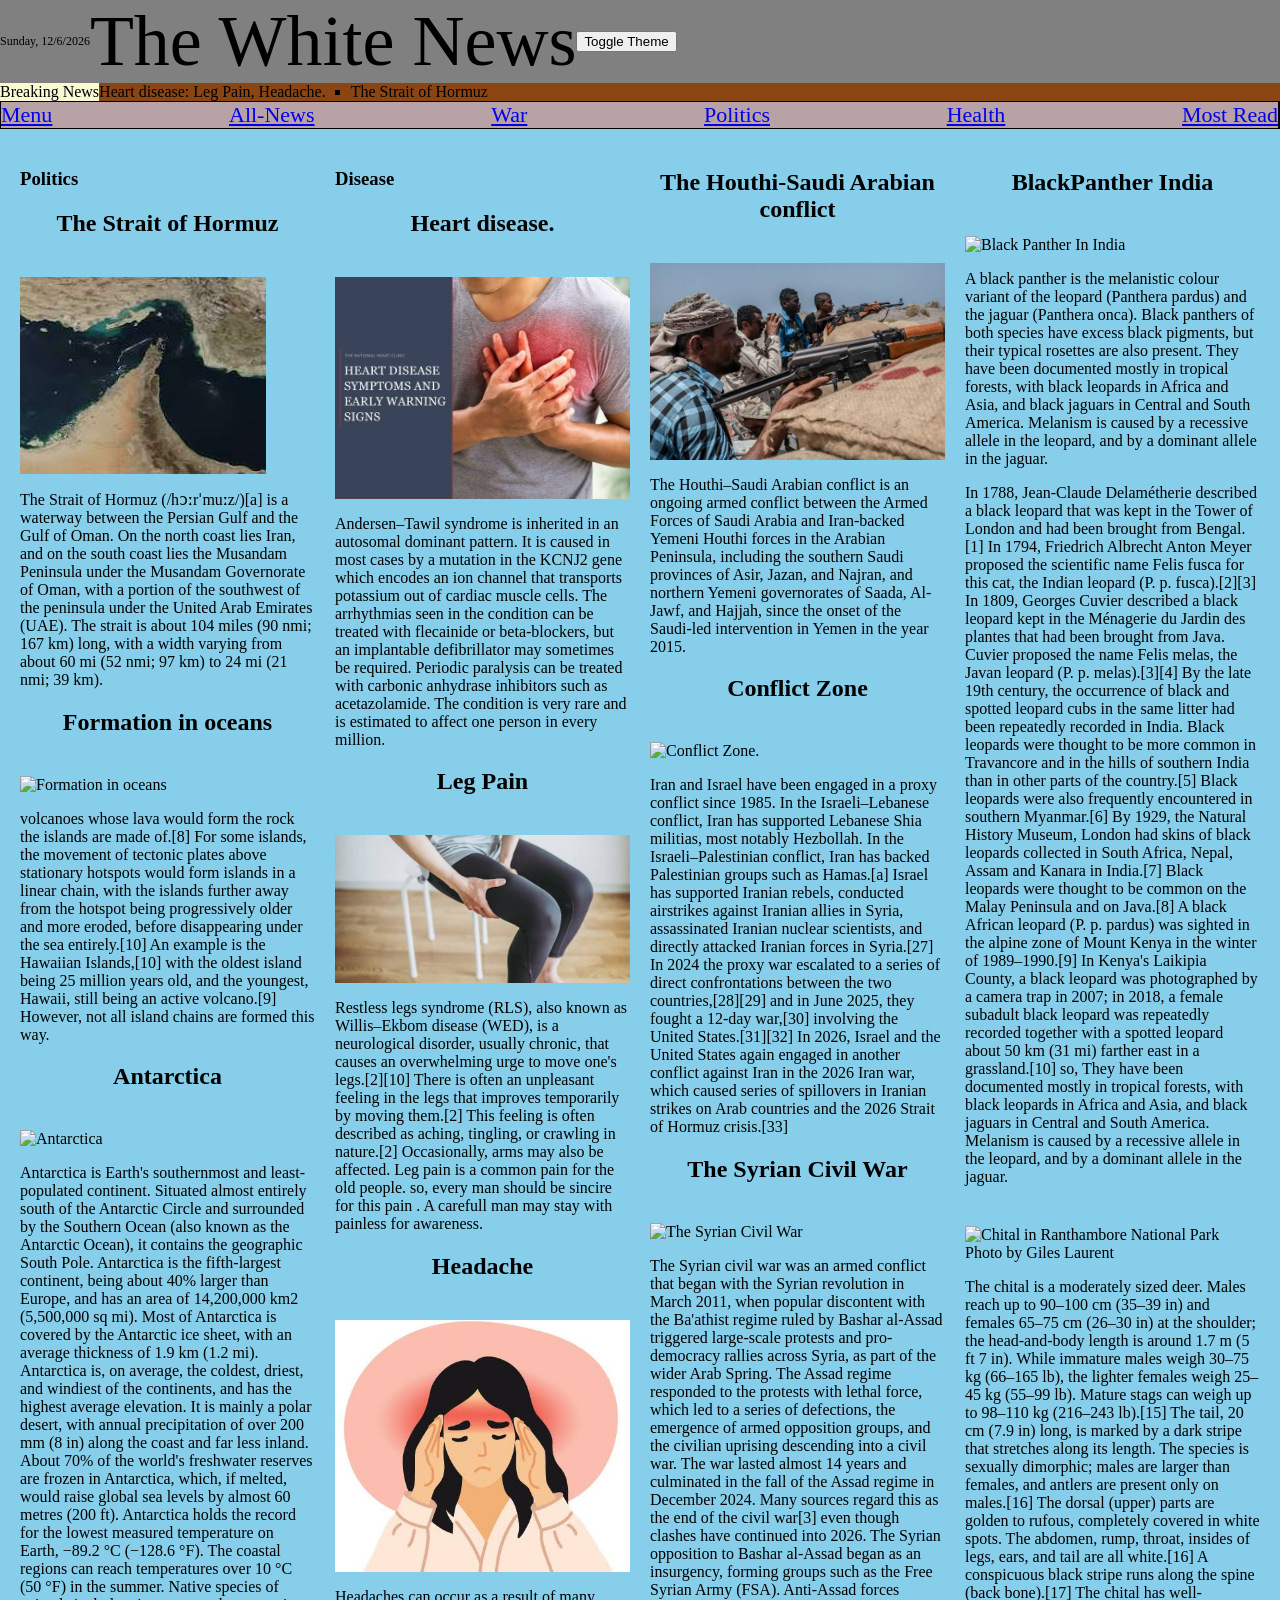
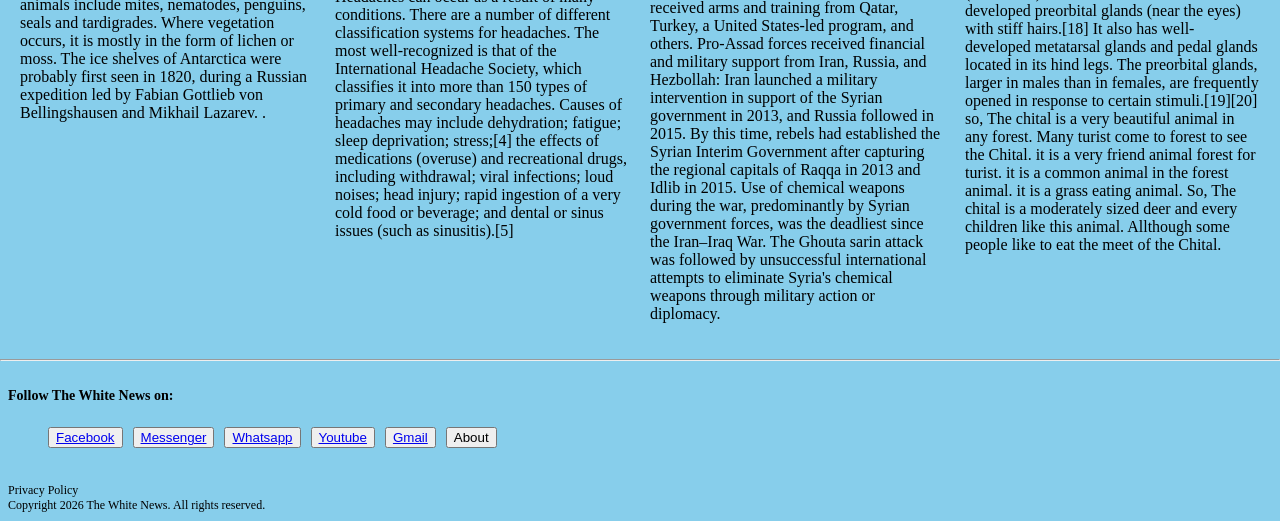
==== index.html @ 2fd04950 "Update HTML heading" ====
<!DOCTYPE html>
    <html lang="en">

    <head>
<meta charset="UTF-8">
<meta name="viewport" content="width=device-width, initial-scale=1.0">

<title>
    Learning View
</title>

<script src="https://kit.fontawesome.com/c643433b83.js" 
crossorigin="anonymous"></script>

<link rel="stylesheet" href="Learning.css">
    </head>











<body>







<header class="header" id="header">

    <div class="date" id="time"></div>


    <div class="name">The White News</div>


    <button class="theme" id="toggle">Toggle Theme</button>

</header>
















<div class="stick" id="stickId">

   <span class="breakingNews">Breaking News</span>

   <div class="breakingNews2">
    <ul class="breakingList">
        <li>Heart disease: Leg Pain, Headache.</li>
        <li>The Strait of Hormuz</li>
    </ul>
    </div>

</div>













<nav class="navbar" >
<div class="manuBar" id="navbar">

    <ul class="navigationMenu">
        <li><a href="#">Menu</a>
                        <ul class="menu">
                            <li>All-News</li>
                            <li>War</li>
                            <li>Politics</li>
                            <li>Health</li>
                            <li>Most Read</li>
                        </ul>
                        </li>

        <li><a href="All-News.html">All-News</a></li>
        <li><a href="War.html">War</a></li>
        <li><a href="Politics.html">Politics</a></li>
        <li><a href="Health.html">Health</a></li>
        <li><a href="Most-Read.html">Most Read</a></li>
    </ul>
</div>
</nav>





<section class="gridMap">

<section>

<h1>Politics</h1>

    <article>
        <h2>The Strait of Hormuz</h2>
        <img src="Image/download.jfif" alt="The Strait of Hormuz">
        <p>
            The Strait of Hormuz (/hɔːrˈmuːz/)[a] is a waterway between the 
            Persian Gulf and the Gulf of Oman. On the north coast lies Iran,
             and on the south coast lies the Musandam Peninsula under the
              Musandam Governorate of Oman, with a portion of the southwest
               of the peninsula under the United Arab Emirates (UAE). The
                strait is about 104 miles (90 nmi; 167 km) long, with a
                 width varying from about 60 mi (52 nmi; 97 km) to 24
                  mi (21 nmi; 39 km).
        </p>
    </article>

    <article>
        <h2>Formation in oceans</h2>
        <img src="Hawaii_hotspot_cross-sectional_diagram.jpg" alt="Formation in oceans">
        <p>

 
 volcanoes whose lava would form the rock the islands are made
  of.[8] For some islands, the movement of tectonic plates above
   stationary hotspots would form islands in a linear chain, with 
   the islands further away from the hotspot being progressively
    older and more eroded, before disappearing under the sea
     entirely.[10] An example is the Hawaiian Islands,[10] with
      the oldest island being 25 million years old, and the youngest, 
      Hawaii, still being an active volcano.[9] However, not all 
      island chains are formed this way.
        </p>
    </article>

    <article>
        <h2>Antarctica</h2>
        <img src="1657_map_Polus_Antarcticus.jpg" alt="Antarctica">
        <p>Antarctica is Earth's 
            southernmost and least-populated continent. Situated
             almost entirely south of the Antarctic Circle and
              surrounded by the Southern Ocean (also known as
               the Antarctic Ocean), it contains the geographic
                South Pole. Antarctica is the fifth-largest continent,
                being about 40% larger than Europe, and has an area
                 of 14,200,000 km2 (5,500,000 sq mi). Most of
                  Antarctica is covered by the Antarctic ice sheet,
                   with an average thickness of 1.9 km (1.2 mi).

Antarctica is, on average, the coldest, driest, and windiest of
 the continents, and has the highest average elevation. It is mainly
  a polar desert, with annual precipitation of over 200 mm (8 in)
  
  along the coast and far less inland. About 70% of the world's 
  freshwater reserves are frozen in Antarctica, which, if melted,
   would raise global sea levels by almost 60 metres (200 ft).
    Antarctica holds the record for the lowest measured temperature
     on Earth, −89.2 °C (−128.6 °F). The coastal regions can reach
      temperatures over 10 °C (50 °F) in the summer. Native species
       of animals include mites, nematodes, penguins, seals and
        tardigrades. Where vegetation occurs, it is mostly in the
        
        form of lichen or moss.

The ice shelves of Antarctica were probably first seen in 1820,
 during a Russian expedition led by Fabian Gottlieb von Bellingshausen
  and Mikhail Lazarev.
.

</p>
    </article>
    
</section>

<section>

<h1>Disease</h1>

    <article>
        <h2>Heart disease.</h2>
        <img src="Image/images.jfif" alt=" Andersen-Tawil Syndrome.">

    <p>

Andersen–Tawil syndrome is inherited in an autosomal dominant
 pattern. It is caused in most cases by a mutation in the KCNJ2 
 gene which encodes an ion channel that transports potassium out 
 of cardiac muscle cells. The arrhythmias seen in the condition
 can be treated with flecainide or beta-blockers, but an implantable
  defibrillator may sometimes be required. Periodic paralysis
   can be treated with carbonic anhydrase inhibitors such as
    acetazolamide. The condition is very rare and is estimated 
    to affect one person in every million.</p>
    </article>
    
    
    <article>
        <h2>Leg Pain</h2>
        <img src="Image/Leg pain.jfif" alt="Leg Pain.">
        <p>
            Restless legs syndrome (RLS), also known as Willis–Ekbom 
            disease (WED), is a neurological disorder, usually
             chronic, that causes an overwhelming urge to move
              one's legs.[2][10] There is often an unpleasant
               feeling in the legs that improves temporarily by 
               moving them.[2] This feeling is often described 
               as aching, tingling, or crawling in nature.[2] 
               Occasionally, arms may also be affected.
               Leg pain is a common pain for the old people. 

               so, every man should be sincire for this pain . 
               A carefull man may stay with painless for awareness.
        </p>
    </article>
    
    
    <article>
        <h2>Headache</h2>
        <img src="Image/Headache.jfif" alt="Headache">
        <p>

Headaches can occur as a result of many conditions. There are a
 number of different classification systems for headaches. The most
  well-recognized is that of the International Headache Society, which
   classifies it into more than 150 types of primary and secondary
    headaches. Causes of headaches may include dehydration; fatigue;
     sleep deprivation; stress;[4] the effects of medications (overuse)
      and recreational drugs, including withdrawal; viral infections; 
      loud noises; head injury; rapid ingestion of a very cold food or
       beverage; and dental or sinus issues (such as sinusitis).[5]</p>
    </article>

</section>

<section>
    
    
    <article>
        <h2>The Houthi-Saudi Arabian conflict</h2>
        <img src="Image/The Houthi-Saudi Arabian conflict.jfif" alt="Yemeni Civil War.">
        <p>
            The Houthi–Saudi Arabian conflict is an ongoing 
            armed conflict between the Armed Forces of Saudi Arabia 
            and Iran-backed Yemeni Houthi forces in the Arabian
             Peninsula, including the southern Saudi provinces of
              Asir, Jazan, and Najran, and northern Yemeni
               governorates of Saada, Al-Jawf, and Hajjah, 
               since the onset of the Saudi-led intervention
                in Yemen in the year 2015.


        </p>
    </article>



    <article>
        <h2>Conflict Zone</h2>
        <img src="Iran_and_Israel_(without_West_Bank_and_Gaza).png" alt=" Conflict Zone.">
        <p>Iran and Israel have been engaged in a proxy conflict since 1985.
             In the Israeli–Lebanese conflict, Iran has supported Lebanese Shia
              militias, most notably Hezbollah. In the Israeli–Palestinian
               conflict, Iran has backed Palestinian groups such as Hamas.[a] 
               Israel has supported Iranian rebels, conducted airstrikes
               against Iranian allies in Syria, assassinated Iranian nuclear
                scientists, and directly attacked Iranian forces in Syria.[27] 
                In 2024 the proxy war escalated to a series of direct confrontations
                 between the two countries,[28][29] and in June 2025, they fought
                  a 12-day war,[30] involving the United States.[31][32] In 2026,
                   Israel and the United States again engaged in another conflict
                    against Iran in the 2026 Iran war, which caused series of
                     spillovers in Iranian strikes on Arab countries and the 2026 
                     Strait of Hormuz crisis.[33]</p>
    </article>



    <article>
        <h2>The Syrian Civil War</h2>
        
        <img src="Rebel_rocket_artillery_(Hama_March_2017).png" alt="The Syrian Civil War">

        <p>The Syrian civil war was an armed conflict that began with the Syrian revolution in March 2011, 
            when popular discontent with the Ba'athist regime ruled by Bashar al-Assad triggered
             large-scale protests and pro-democracy rallies across Syria, as part of the wider Arab
              Spring. The Assad regime responded to the protests with lethal force, which led to 
              a series of defections, the emergence of armed opposition groups, and the civilian 
              uprising descending into a civil war. The war lasted almost 14 years and culminated
               in the fall of the Assad regime in December 2024. Many sources regard this as the 
               end of the civil war[3] even though clashes have continued into 2026.

The Syrian opposition to Bashar al-Assad began as an insurgency, forming groups such
as the Free Syrian Army (FSA). Anti-Assad forces received arms and training from Qatar,
 Turkey, a United States-led program, and others. Pro-Assad forces received financial
  and military support from Iran, Russia, and Hezbollah: Iran launched a military
   intervention in support of the Syrian government in 2013, and Russia followed
    in 2015. By this time, rebels had established the Syrian Interim Government after
     capturing the regional capitals of Raqqa in 2013 and Idlib in 2015. Use of chemical
      weapons during the war, predominantly by Syrian government forces, was the deadliest
       since the Iran–Iraq War. The Ghouta sarin attack was followed by unsuccessful
        international attempts to eliminate Syria's chemical weapons through military 
        action or diplomacy.</p>
    </article>


</section>

<section>



<article>

<h2>BlackPanther India</h2>

<img src="Black_Panther_-_India.jpg" alt="Black Panther In India">


<p>

A black panther is the melanistic colour variant of the leopard
 (Panthera pardus) and the jaguar (Panthera onca). Black panthers
  of both species have excess black pigments, but their typical 
  rosettes are also present. They have been documented mostly in
   tropical forests, with black leopards in Africa and Asia, and
    black jaguars in Central and South America. Melanism is caused
     by a recessive allele in the leopard, and by a dominant allele
      in the jaguar.

</p>
<p>
In 1788, Jean-Claude Delamétherie described a black leopard that was
 kept in the Tower of London and had been brought from Bengal.[1] In 
 1794, Friedrich Albrecht Anton Meyer proposed the scientific name
  Felis fusca for this cat, the Indian leopard (P. p. fusca).[2][3]
   In 1809, Georges Cuvier described a black leopard kept in the
    Ménagerie du Jardin des plantes that had been brought from Java.
     Cuvier proposed the name Felis melas, the Javan leopard (P. p.
      melas).[3][4] By the late 19th century, the occurrence of
      black and spotted leopard cubs in the same litter had been 
      repeatedly recorded in India. Black leopards were thought to
       be more common in Travancore and in the hills of southern 
       India than in other parts of the country.[5] Black leopards
        were also frequently encountered in southern Myanmar.[6] By
         1929, the Natural History Museum, London had skins of black 
         leopards collected in South Africa, Nepal, Assam and Kanara
          in India.[7] Black leopards were thought to be common on 
          the Malay Peninsula and on Java.[8]

A black African leopard (P. p. pardus) was sighted in the alpine zone 
of Mount Kenya in the winter of 1989–1990.[9] In Kenya's Laikipia
 County, a black leopard was photographed by a camera trap in 2007;
  in 2018, a female subadult black leopard was repeatedly recorded 
  together with a spotted leopard about 50 km (31 mi) farther east 
  in a grassland.[10]


 so,  They have been documented mostly in tropical forests, with black leopards 
 in Africa and Asia, and black jaguars in Central and South America. Melanism is caused
  by a recessive allele in the leopard, and by a dominant allele in the jaguar.

</p>


</article>


<article>
    <h2></h2>
<img src="066_Chital_in_Ranthambore_National_Park_Photo_by_Giles_Laurent.jpg" alt="Chital in Ranthambore National Park Photo by Giles Laurent">

<p>

The chital is a moderately sized deer. Males reach up to 90–100 cm 
(35–39 in) and females 65–75 cm (26–30 in) at the shoulder; the
 head-and-body length is around 1.7 m (5 ft 7 in). While immature
  males weigh 30–75 kg (66–165 lb), the lighter females weigh 
  25–45 kg (55–99 lb). Mature stags can weigh up to 98–110 kg 
  (216–243 lb).[15] The tail, 20 cm (7.9 in) long, is marked
   by a dark stripe that stretches along its length. The species 
   is sexually dimorphic; males are larger than females, and 
   antlers are present only on males.[16]

The dorsal (upper) parts are golden to rufous, completely 
covered in white spots. The abdomen, rump, throat, insides 
of legs, ears, and tail are all white.[16] A conspicuous
 black stripe runs along the spine (back bone).[17] The 
 chital has well-developed preorbital glands (near the eyes)
  with stiff hairs.[18] It also has well-developed metatarsal 
  glands and pedal glands located in its hind legs. The
   preorbital glands, larger in males than in females, are
    frequently opened in response to certain stimuli.[19][20]


 so, The chital is a very beautiful animal in any forest. Many turist come to forest to see the 
 Chital. it is a very friend
 animal forest for turist. it is a common animal in the forest animal. it is a grass eating animal. 

 So, The chital is a moderately sized deer and every children like this animal.
 Allthough some people like to eat the meet of the Chital.

</p>

</article>




</section>

</section>


<hr>

<footer>

<h3>Follow The White News on:</h3>




<div class="Facebook">
<ul class="communicationList">
    <li><button><a href="https://web.facebook.com/"><i class="fa-brands fa-facebook"></i>Facebook</a></button></li>
    <li><button><a href="https://www.messenger.com/e2ee/t/1681122802860273/"><i class="fa-brands fa-facebook-messenger"></i>Messenger</a></button></li>
    <li><button><a href="https://www.Whatsapp.com/"><i class="fa-solid fa-phone"></i>Whatsapp</a></button></li>
    <li><button><a href="https://www.Youtube.com/"><i class="fa-brands fa-youtube"></i>Youtube</a></button></li>
    <li><button><a href="mailto:#@gmail.com"><i class="fa-solid fa-envelope"></i>Gmail</a></button></li>
    <li><button id="aboutButton"><i class="fa fa-info" aria-hidden="true"></i>About</button></li>
</ul>
</div>


<div>

<address id="address">
    Name: The White News <br>
    Chairman: Md. Thami Than<br>
    Managing Director: Md. Thom Than<br>
    Head office: Conggo<br>
    Location: Cairo, Hemberton Street, Heady Building.<br>

</address>
<br>
Privacy Policy<br>
Copyright 2026 The White News. All rights reserved.<br> 

</div>

</footer>

<script src="Learning.js"></script>
</body>
</html>
---- Learning.css ----
/* Body is started*/
body {
    background-color: skyblue;
    color: black;
    padding: 0;
    margin: 0;

}










/* Header is started */

.header {
    display: flex;
    background-color: gray;
    font-size: 12px;
    padding: 0;
    margin: 0;
    
    align-items: center;
}
.date {
    font-size:12px;
    text-align: left;
    
    
    padding: 0;
    margin: 0;
}

.name {
        font-size: 72px;
        padding: 0;
        margin: 0;
}

.dark-theme {
     background-color: skyblue;
     transition: background 0.2s;
     font-size: 12px;

    padding: 0;
    margin: 0;
    text-align: right;
    }











.navbar {
        position: sticky;
        z-index: 1000;
        top: 0;
        }


h2 {
    text-align: center;
    margin-bottom: 40px;
}












.gridMap {
    display: grid;
    grid-template-columns: 2fr 2fr 2fr 2fr;
    gap: 20px;
    align-items: start;
    margin: 20px 20px;
    
}

img {

max-width: 100%;
height: auto;
display: block;
object-fit: cover;

}












.stick {
        background-color: saddlebrown;
        
        padding: 0;
        margin: 0;
        display: flex;
        align-items: center;
        }




    .breakingNews{
        background-color: lightgoldenrodyellow;
        color: black;        
        padding: 0;
        margin: 0;
        z-index: 100;
        overflow: hidden;
        font-size: 16px;
    }

    .breakingNews2 {
        z-index: 50;

    }
        .breakingList {
            white-space: nowrap;
            list-style: square;
            display: flex;
            padding: 0;
            margin: 0;
            gap: 25px;
            font-size: 16px;
            flex-shrink: 0;
          
            animation: scroll 15s linear infinite;
        }

            @keyframes scroll {
                from{transform: translateX(100%);}
                to{transform: translateX(-100%);}

            }

.stick:hover .breakingList {
            animation-play-state: paused;
            }

























    .manuBar {
        background-color: rgb(184, 162, 166);
        border-top: 1px solid black;
        border-bottom: 1px solid black;
        border-left:  1px solid black;
        border-right:  2px solid black;
        padding: 0;
        margin: 0;
        font-size: 22px;
        }







    .navigationMenu {
        display: flex;   
        justify-content: space-between;
        align-items: center;
        list-style: none;
        padding: 0;
        margin: 0;
        position: relative;
     }
    .navigationMenu li:hover {

        background-color: crimson;
        color: #121212;
    }
    .menu {
        font-size: 18px;
        font-weight: bold;
        background-color: white;
        display: none;
        position: absolute;
        list-style: none;
        min-width: auto;
        max-width: auto;

        top: 100%;
        left: 0;
        padding: 0;
        margin: 0;
        }
    .navigationMenu >li:first-child:hover .menu {
        display: block;
    }
        .menu li:hover {
        background-color: aquamarine;
        color: black;
        cursor: pointer;
    }








footer {
    font-size: 12px;
    padding: 4px;
    margin: 4px;
}
.communicationList {
        display: flex;
        gap: 10px;
        white-space: nowrap;
        list-style: none;
        cursor: pointer;
        font-size: 20px;       
}



/* It hides the address with css */
#address {
    display: none;
    cursor: pointer;
    padding: 0;
    margin: 0;
}
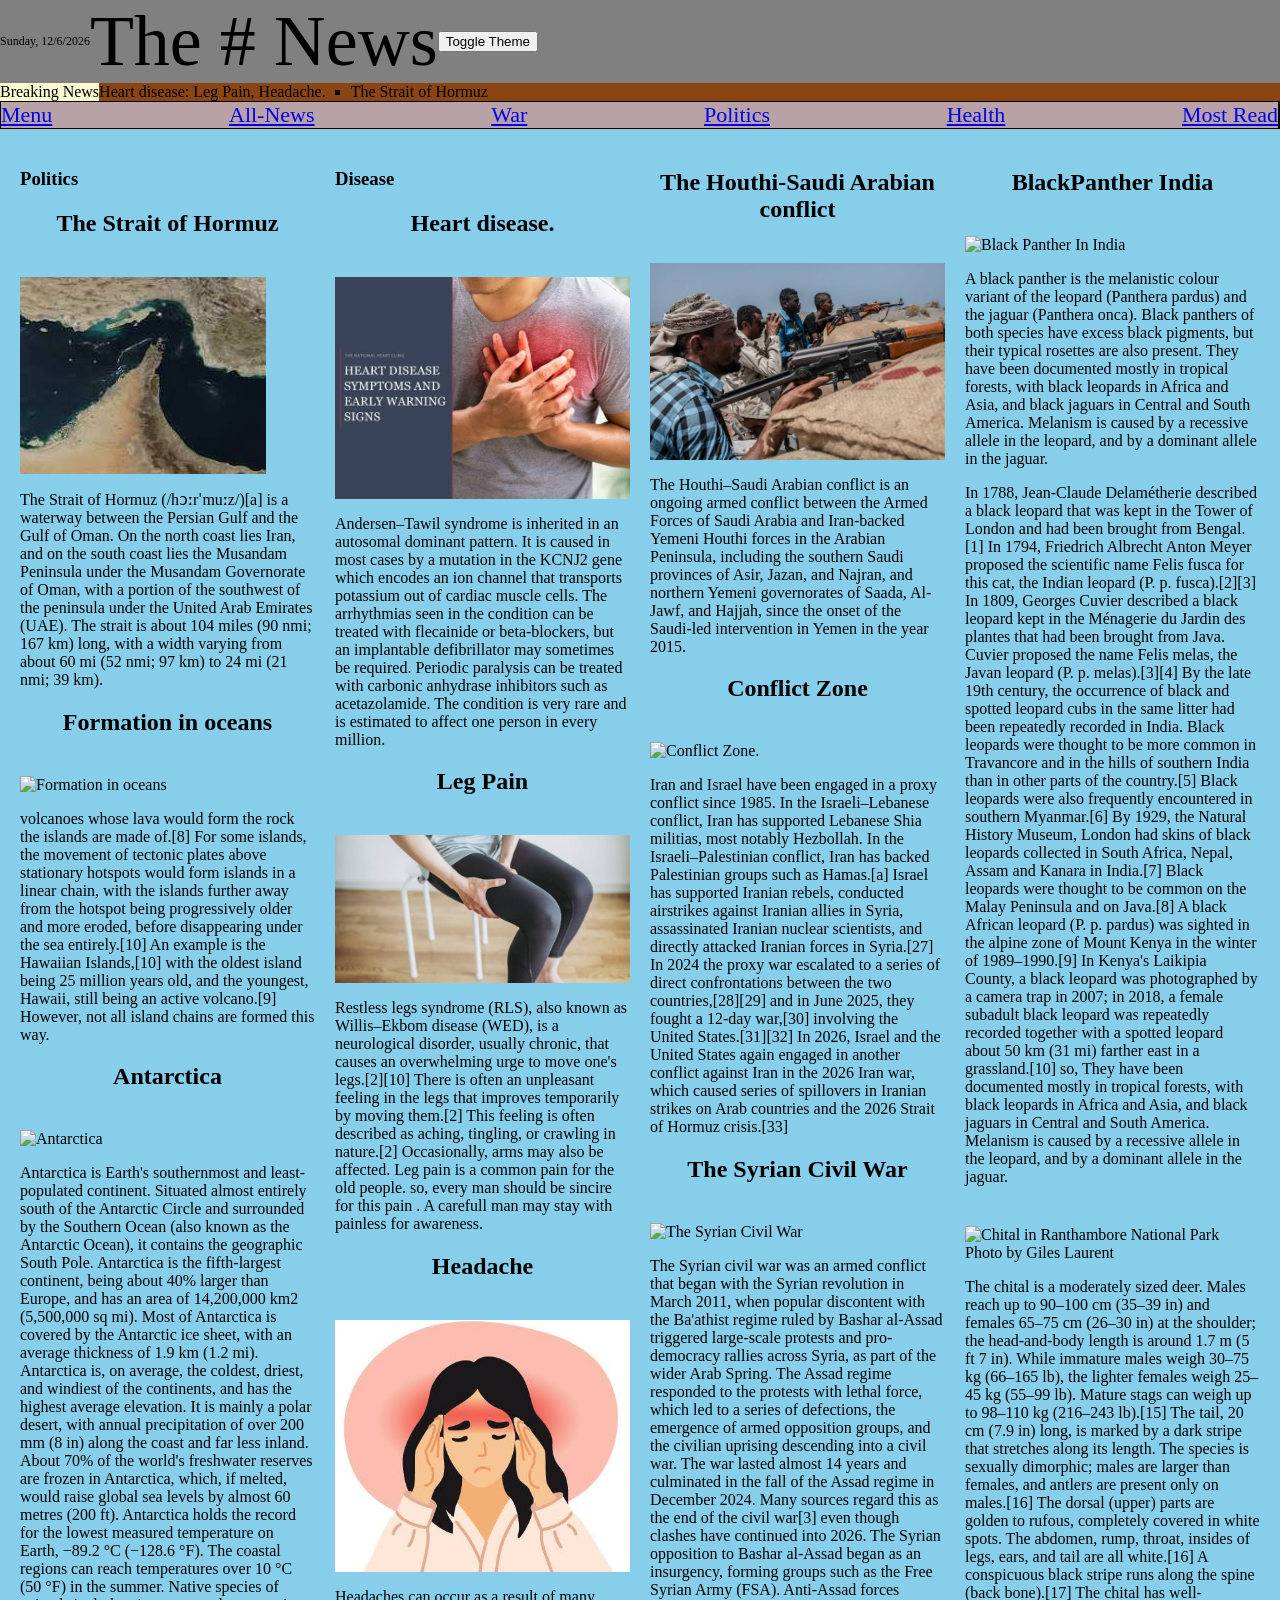
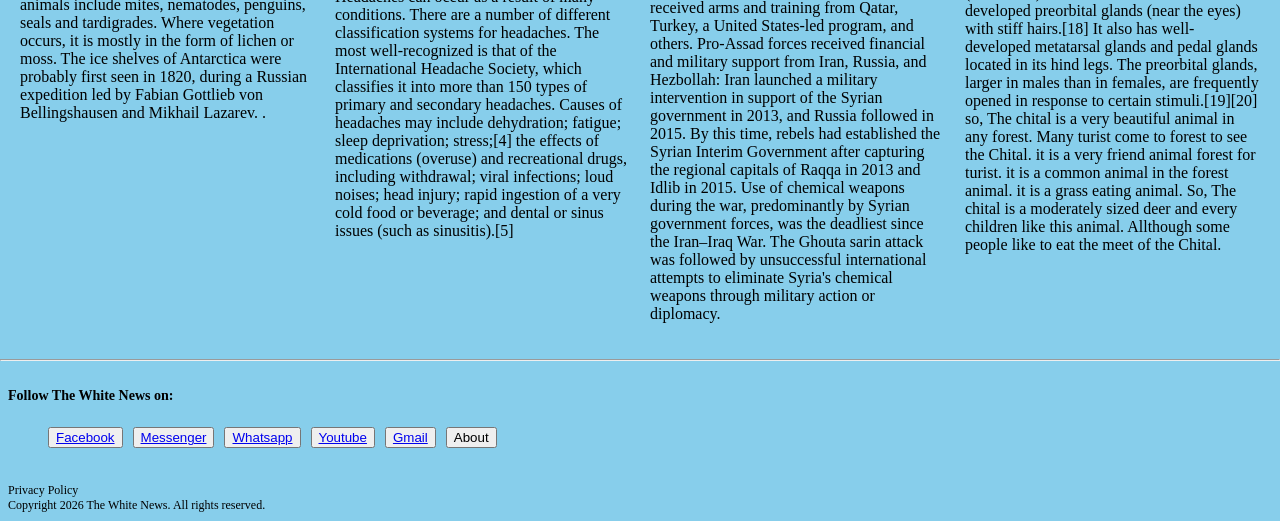
==== commit 12824251: "Update The Hash News headline" ====
--- a/index.html
+++ b/index.html
@@ -38,7 +38,7 @@
     <div class="date" id="time"></div>
 
 
-    <div class="name">The White News</div>
+    <div class="name">The # News</div>
 
 
     <button class="theme" id="toggle">Toggle Theme</button>
